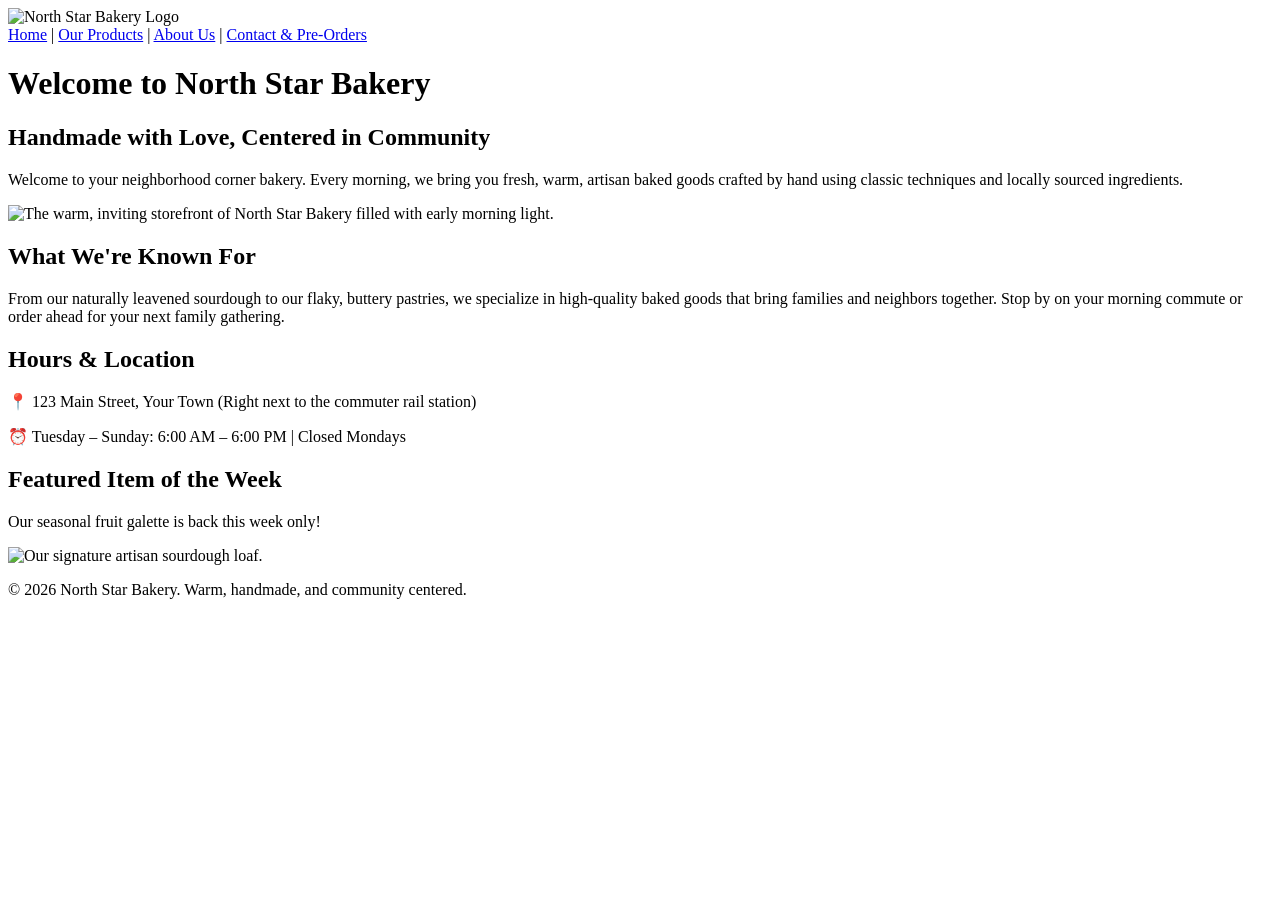
==== index.html @ 9f3b5cca "Fix missing newline at end of index.html" ====
<!DOCTYPE html>
<html lang="en">
<head>
    <meta charset="UTF-8">
    <meta name="viewport" content="width=device-width, initial-scale=1.0">
    <title>North Star Bakery - Home</title>
    <link rel="stylesheet" href="style.css">
</head>
<body>
    <header>
        <img src="assets/images/bakery-logo.png" alt="North Star Bakery Logo">
           <nav>
        <a href="index.html">Home</a> |
        <a href="products.html">Our Products</a> |
        <a href="about.html">About Us</a> |
        <a href="contact.html">Contact & Pre-Orders</a>
    </nav>

    <h1>Welcome to North Star Bakery</h1>
</header>

<main>
    <section>
        <h2>Handmade with Love, Centered in Community</h2>

        <p>
            Welcome to your neighborhood corner bakery. Every morning, we bring you
            fresh, warm, artisan baked goods crafted by hand using classic techniques
            and locally sourced ingredients.
        </p>

        <img
            src="assets/images/bakery-storefront_c.png"
            alt="The warm, inviting storefront of North Star Bakery filled with early morning light."
        >
    </section>

    <section>
        <h2>What We're Known For</h2>

        <p>
            From our naturally leavened sourdough to our flaky, buttery pastries,
            we specialize in high-quality baked goods that bring families and
            neighbors together. Stop by on your morning commute or order ahead
            for your next family gathering.
        </p>
    </section>

    <section>
        <h2>Hours & Location</h2>

        <p>
            📍 123 Main Street, Your Town
            (Right next to the commuter rail station)
        </p>

        <p>
            ⏰ Tuesday – Sunday: 6:00 AM – 6:00 PM | Closed Mondays
        </p>
    </section>

    <section>
        <h2>Featured Item of the Week</h2>

        <p>
            Our seasonal fruit galette is back this week only!
        </p>

        <picture>
            <source
                media="(min-width: 800px)"
                srcset="assets/images/bakery-feature-large_c.png"
            >

            <img
                src="assets/images/bakery-signature-loaf_c.png"
                alt="Our signature artisan sourdough loaf."
            >
        </picture>
    </section>
</main>

<footer>
    <p>
        &copy; 2026 North Star Bakery.
        Warm, handmade, and community centered.
    </p>
</footer>

<script src="script.js"></script>
</body>
</html>
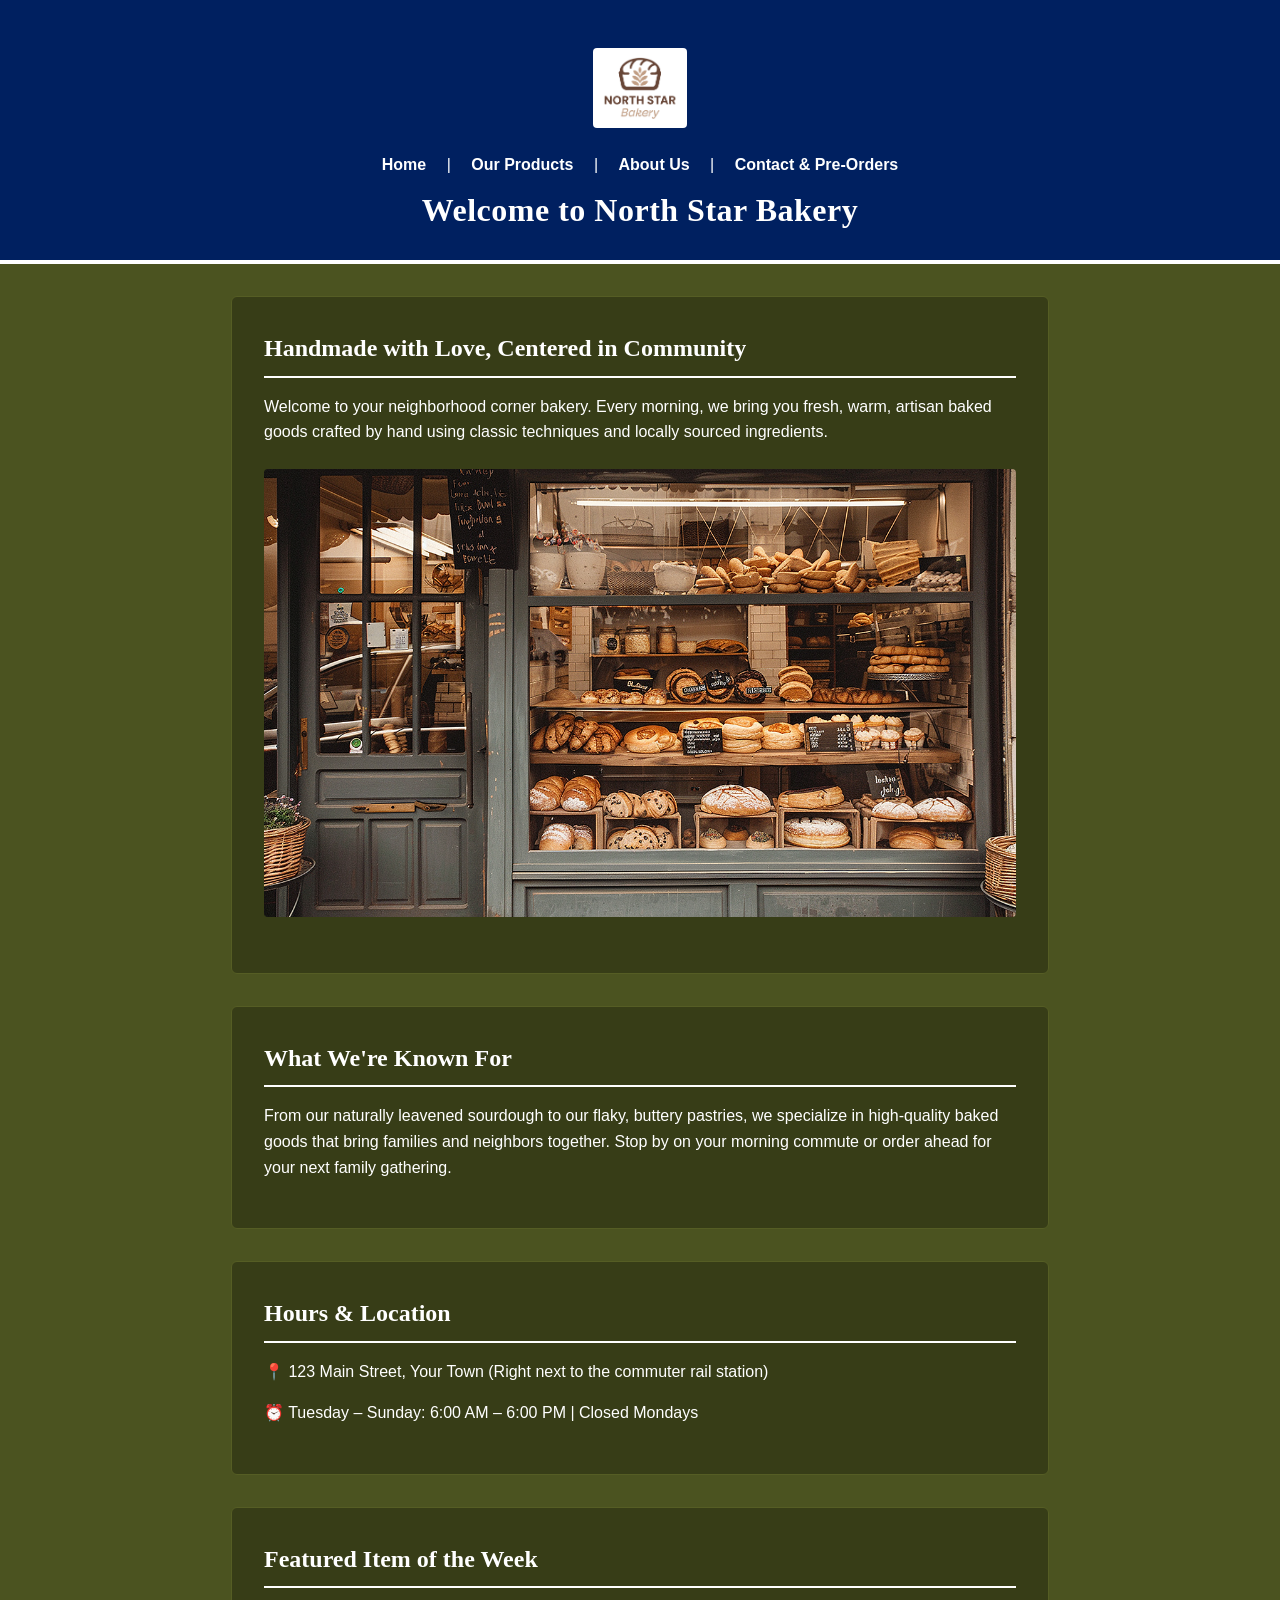
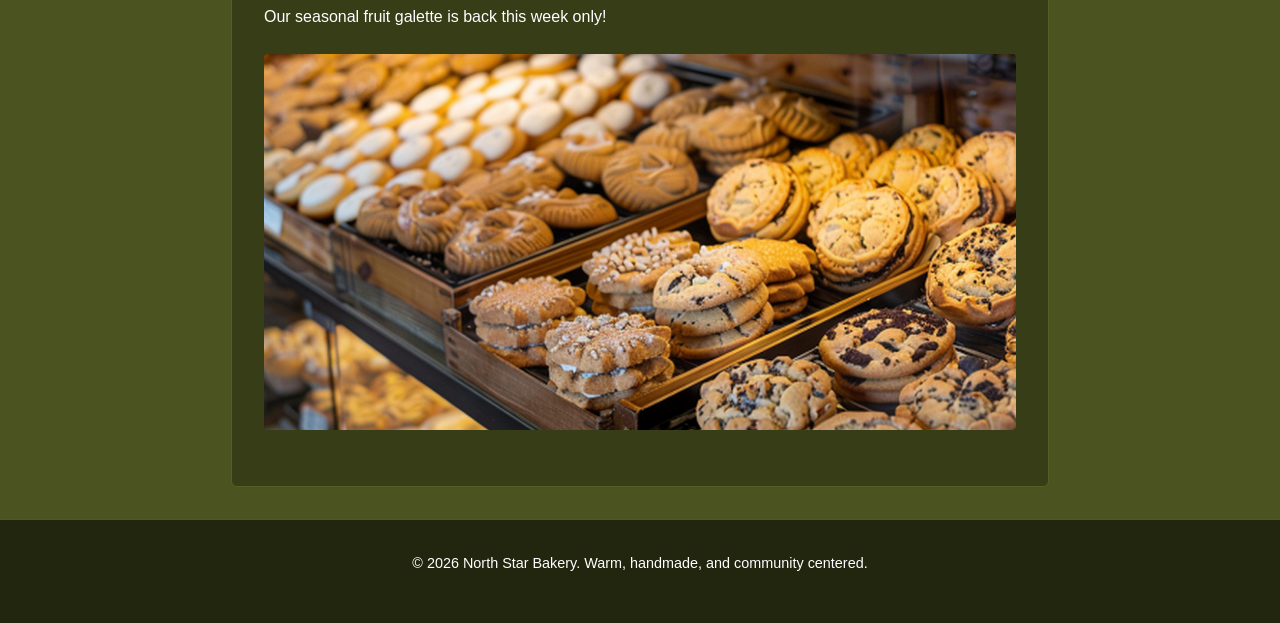
==== commit bbb1cccc: "Update bakery logo image source in index.html" ====
--- a/index.html
+++ b/index.html
@@ -8,7 +8,7 @@
 </head>
 <body>
     <header>
-        <img src="assets/images/bakery-logo.png" alt="North Star Bakery Logo">
+        <img src="assets/images/bakery-logo_c.png" alt="North Star Bakery Logo">
            <nav>
         <a href="index.html">Home</a> |
         <a href="products.html">Our Products</a> |
--- a/style.css
+++ b/style.css
@@ -0,0 +1,235 @@
+/* ==========================================================================
+   1. DESIGN CORE & CONSTANTS (Colors & Typography Rule)
+   ========================================================================== */
+:root {
+    --color-navy: #002060;       /* Primary Accents: Headers & Dominant Branded Elements */
+    --color-od-green: #4b5320;   /* Brand Theme: Main Canvas Background */
+    --color-section-bg: #373d17; /* Contrast Layer: Desaturated darker OD green for readability blocks */
+    --color-text-pure: #ffffff;  /* Primary Text: High-contrast white */
+    
+    --font-heading: 'Georgia', serif;
+    --font-body: 'Segoe UI', -apple-system, BlinkMacSystemFont, Roboto, sans-serif;
+}
+
+/* ==========================================================================
+   2. GLOBAL ELEMENT RESET & SYSTEM BASICS
+   ========================================================================== */
+* {
+    box-sizing: border-box;
+    margin: 0;
+    padding: 0;
+}
+
+body {
+    font-family: var(--font-body);
+    background-color: var(--color-od-green);
+    color: var(--color-text-pure);
+    line-height: 1.6;
+}
+
+/* ==========================================================================
+   3. BRANDED HEADER & GLOBAL NAVIGATION SECTION
+   ========================================================================== */
+header {
+    background-color: var(--color-navy);
+    padding: 1.5rem 1rem;
+    text-align: center;
+    border-bottom: 4px solid var(--color-text-pure);
+}
+
+header img {
+    max-height: 80px;
+    width: auto;
+    margin-bottom: 1rem;
+    display: inline-block;
+}
+
+header h1 {
+    font-family: var(--font-heading);
+    font-size: 2rem;
+    margin-top: 0.5rem;
+    letter-spacing: 0.5px;
+}
+
+nav {
+    margin-bottom: 0.5rem;
+}
+
+nav a {
+    color: var(--color-text-pure);
+    text-decoration: none;
+    font-weight: 600;
+    font-size: 1rem;
+    padding: 0.25rem 0.5rem;
+    margin: 0 0.5rem;
+    transition: opacity 0.2s ease;
+}
+
+nav a:hover, 
+nav a:focus {
+    opacity: 0.8;
+    text-decoration: underline;
+}
+
+/* ==========================================================================
+   4. CONTENT LAYOUT, SECTIONS & STRUCTURE
+   ========================================================================== */
+main {
+    max-width: 850px;
+    margin: 2rem auto;
+    padding: 0 1rem;
+}
+
+section {
+    background-color: var(--color-section-bg);
+    padding: 2rem;
+    margin-bottom: 2rem;
+    border-radius: 6px;
+    border: 1px solid #555d24;
+}
+
+h2 {
+    font-family: var(--font-heading);
+    font-size: 1.5rem;
+    margin-bottom: 1rem;
+    border-bottom: 2px solid var(--color-text-pure);
+    padding-bottom: 0.5rem;
+}
+
+p {
+    margin-bottom: 1rem;
+}
+
+ul {
+    margin-left: 1.5rem;
+    margin-bottom: 1rem;
+}
+
+li {
+    margin-bottom: 0.5rem;
+}
+
+/* ==========================================================================
+   5. RESPONSIVE MEDIA & SEMANTIC FIGURES
+   ========================================================================== */
+img, video {
+    max-width: 100%;
+    height: auto;
+    display: block;
+    margin: 1.5rem auto;
+    border-radius: 4px;
+}
+
+audio {
+    display: block;
+    width: 100%;
+    max-width: 400px;
+    margin: 1.5rem auto;
+}
+
+figure {
+    background-color: rgba(0, 0, 0, 0.15);
+    padding: 1rem;
+    border-radius: 4px;
+    margin: 1.5rem 0;
+    text-align: center;
+}
+
+figure img {
+    margin-top: 0;
+}
+
+figcaption {
+    font-size: 0.9rem;
+    font-style: italic;
+    margin-top: 0.75rem;
+}
+
+/* ==========================================================================
+   6. FORM DESIGN
+   ========================================================================== */
+fieldset {
+    border: 2px solid var(--color-text-pure);
+    border-radius: 6px;
+    padding: 1.5rem;
+    margin-bottom: 1.5rem;
+    background-color: rgba(0, 0, 0, 0.1);
+}
+
+legend {
+    font-family: var(--font-heading);
+    font-weight: bold;
+    font-size: 1.1rem;
+    padding: 0 0.5rem;
+}
+
+.form-group {
+    margin-bottom: 1.25rem;
+}
+
+label {
+    display: block;
+    font-weight: 600;
+    margin-bottom: 0.5rem;
+}
+
+input[type="text"],
+input[type="email"],
+input[type="date"],
+select,
+textarea {
+    width: 100%;
+    padding: 0.75rem;
+    border: 1px solid var(--color-text-pure);
+    border-radius: 4px;
+    font-family: var(--font-body);
+    font-size: 1rem;
+    background-color: #262b10;
+    color: var(--color-text-pure);
+}
+
+input:focus, 
+select:focus, 
+textarea:focus {
+    outline: 3px solid var(--color-navy);
+}
+
+textarea {
+    resize: vertical;
+}
+
+button[type="submit"] {
+    background-color: var(--color-text-pure);
+    color: var(--color-navy);
+    font-family: var(--font-body);
+    font-size: 1rem;
+    font-weight: bold;
+    padding: 0.75rem 2rem;
+    border: none;
+    border-radius: 4px;
+    cursor: pointer;
+    display: inline-block;
+    transition: background-color 0.2s ease, transform 0.1s ease;
+}
+
+button[type="submit"]:hover {
+    background-color: #e2e8f0;
+}
+
+/* ==========================================================================
+   7. GLOBAL FOOTER & MEDIA QUERIES
+   ========================================================================== */
+footer {
+    text-align: center;
+    padding: 2rem 1rem;
+    background-color: #23260f;
+    font-size: 0.9rem;
+    border-top: 1px solid rgba(255, 255, 255, 0.2);
+}
+
+@media screen and (max-width: 600px) {
+    header h1 { font-size: 1.6rem; }
+    nav a { display: inline-block; margin: 0.25rem 0.5rem; }
+    section { padding: 1.25rem; }
+    fieldset { padding: 1rem; }
+}
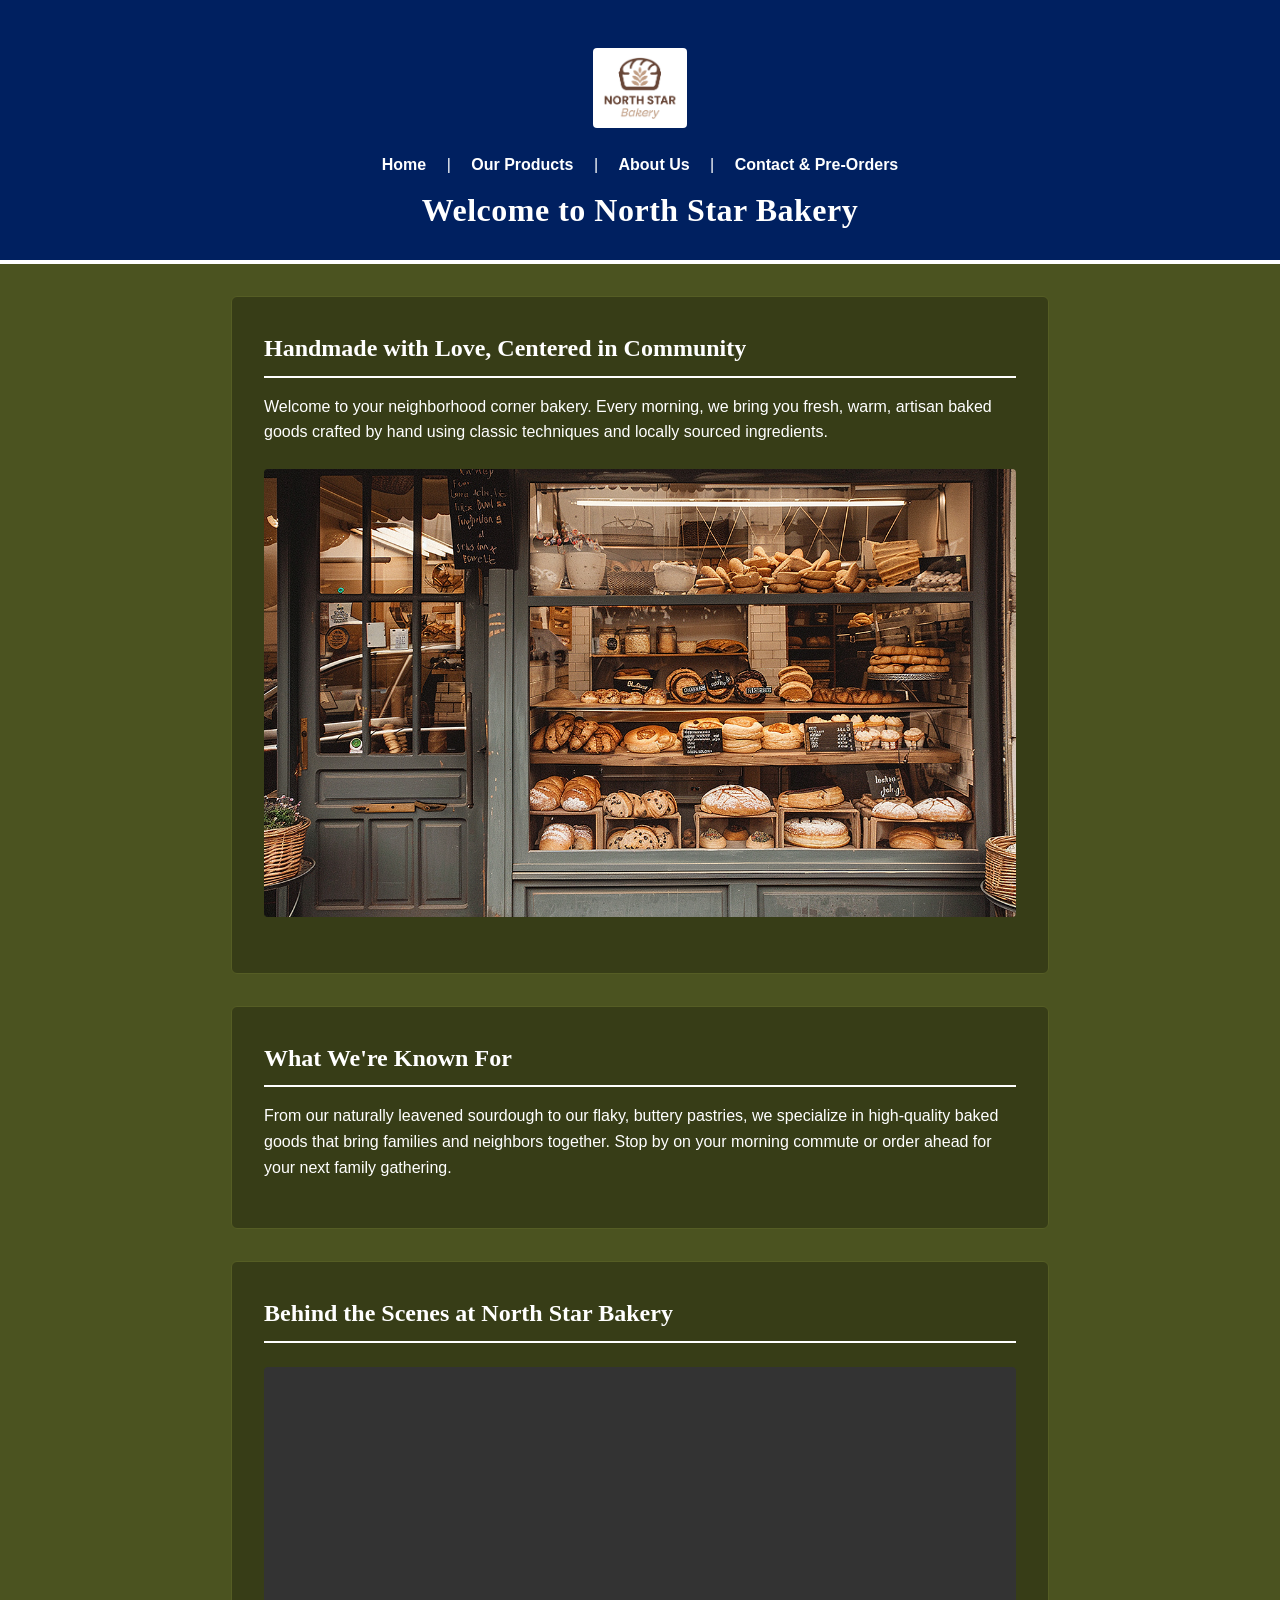
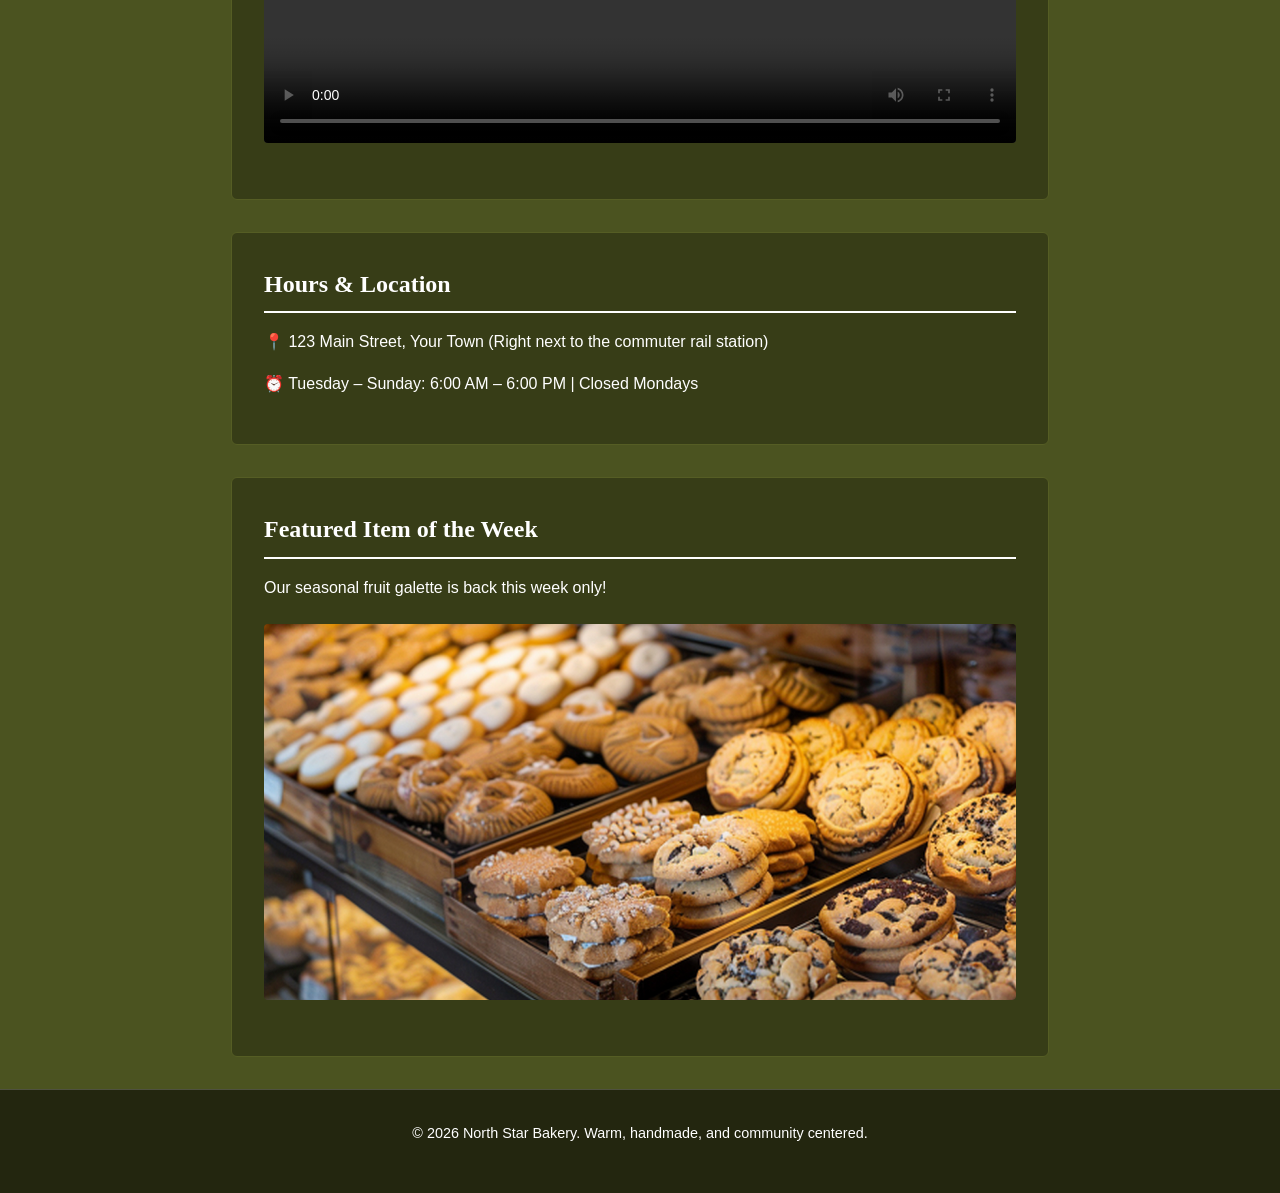
==== commit 996fd826: "Add video and audio elements to index.html Added video and audio sections for bakery behind-the-scen" ====
--- a/index.html
+++ b/index.html
@@ -47,6 +47,31 @@
     </section>
 
     <section>
+    <h2>Behind the Scenes at North Star Bakery</h2>
+
+    <video
+        id="bakeryVideo"
+        controls
+        playsinline
+        width="100%"
+    >
+        <source
+            src="assets/video/bakery-behind-scenes_c.mp4"
+            type="video/mp4"
+        >
+        Your browser does not support the video element.
+    </video>
+
+    <audio id="bakeryAudio">
+        <source
+            src="assets/audio/bakery-welcome-mixed_c.mp3"
+            type="audio/mpeg"
+        >
+        Your browser does not support the audio element.
+    </audio>
+</section>
+    
+    <section>
         <h2>Hours & Location</h2>
 
         <p>
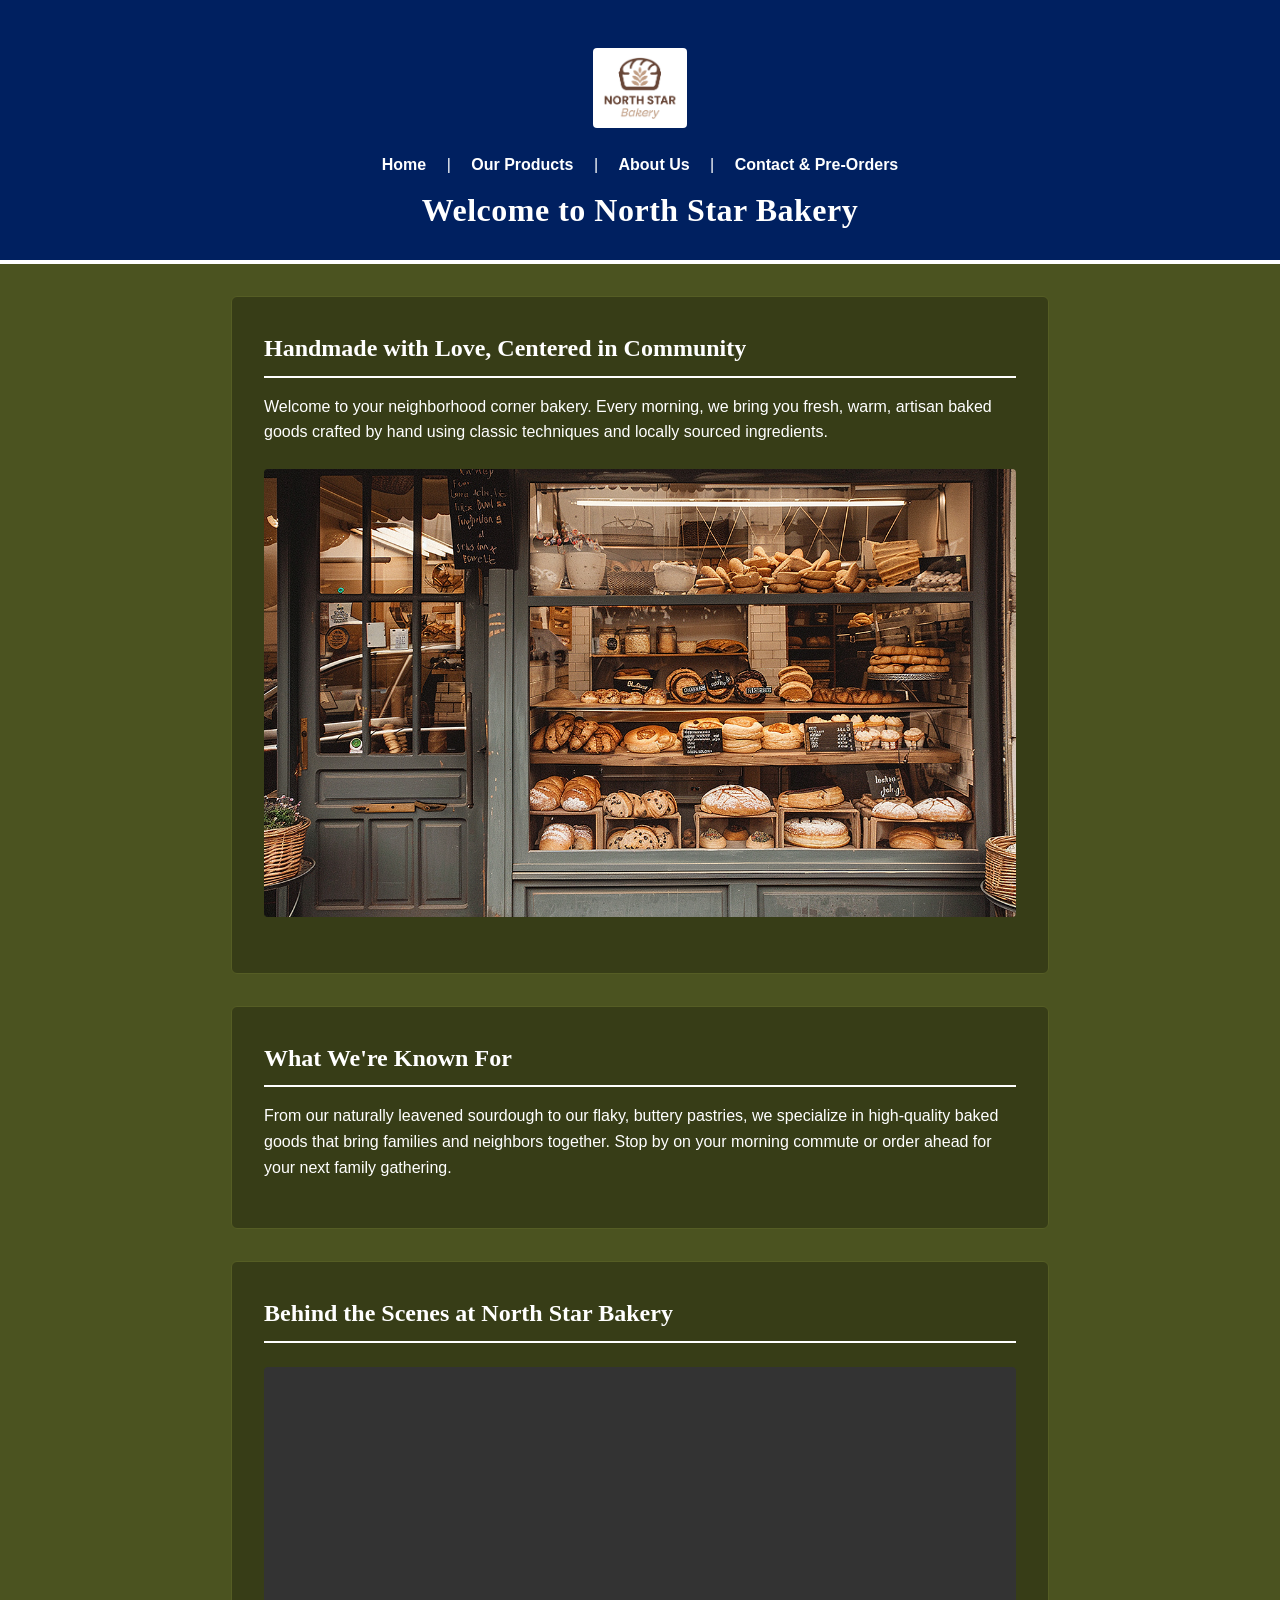
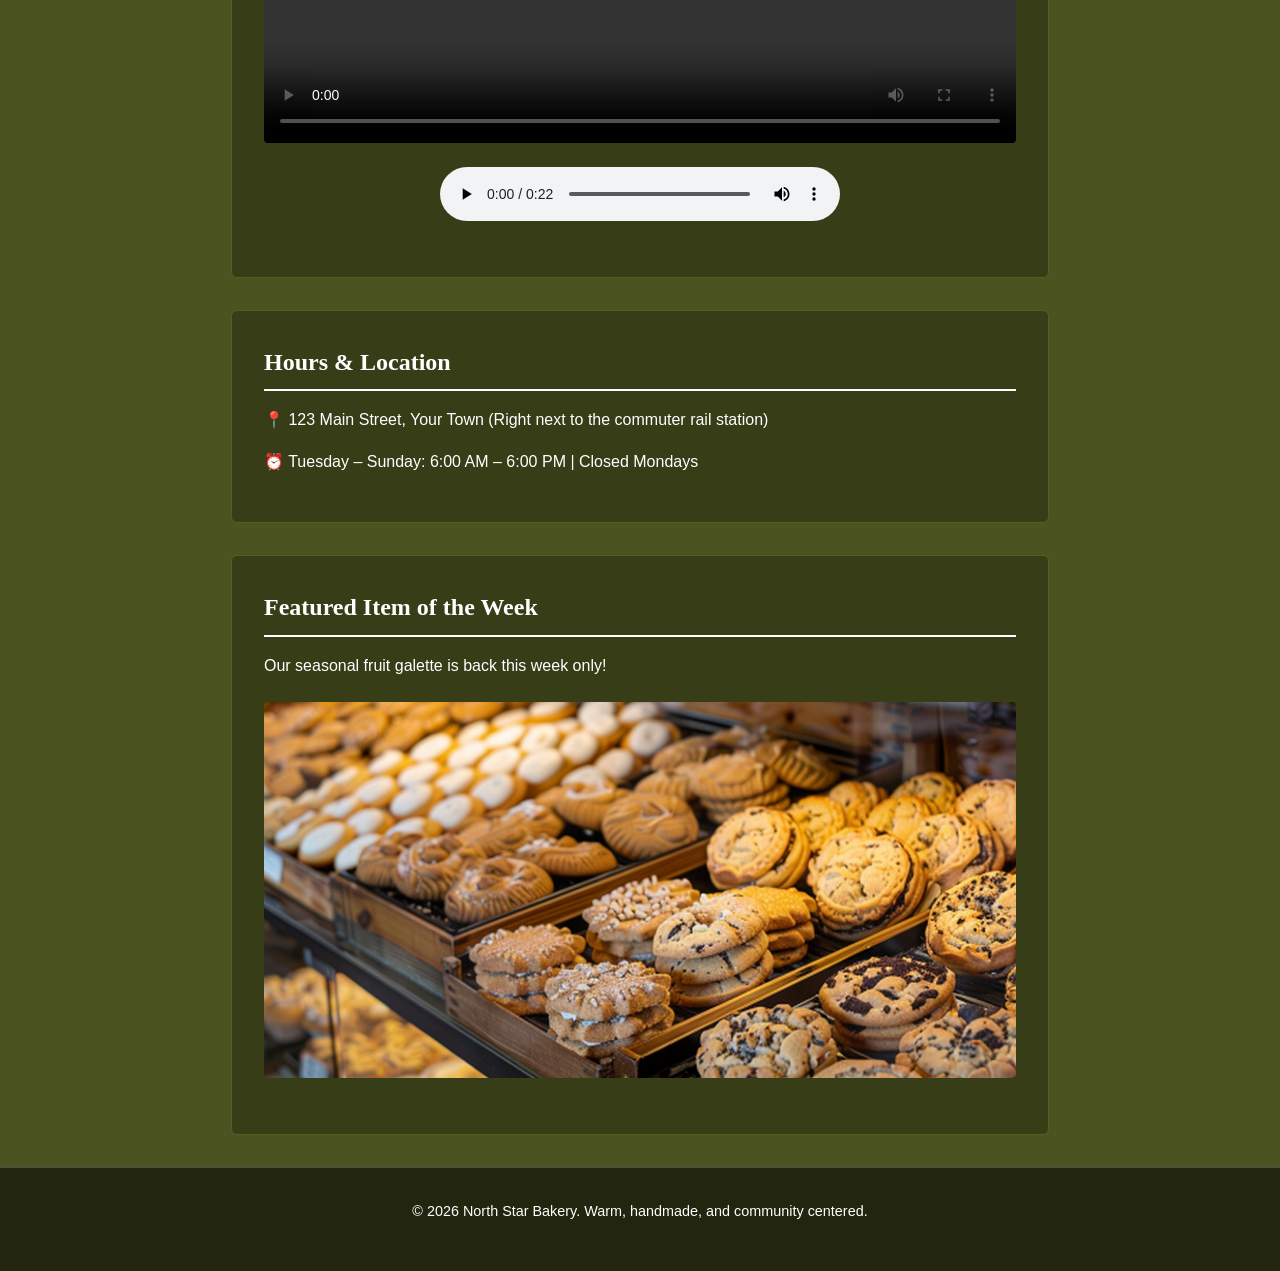
==== commit 87d47332: "Add controls to bakery audio element" ====
--- a/index.html
+++ b/index.html
@@ -62,7 +62,7 @@
         Your browser does not support the video element.
     </video>
 
-    <audio id="bakeryAudio">
+    <audio id="bakeryAudio" controls>
         <source
             src="assets/audio/bakery-welcome-mixed_c.mp3"
             type="audio/mpeg"
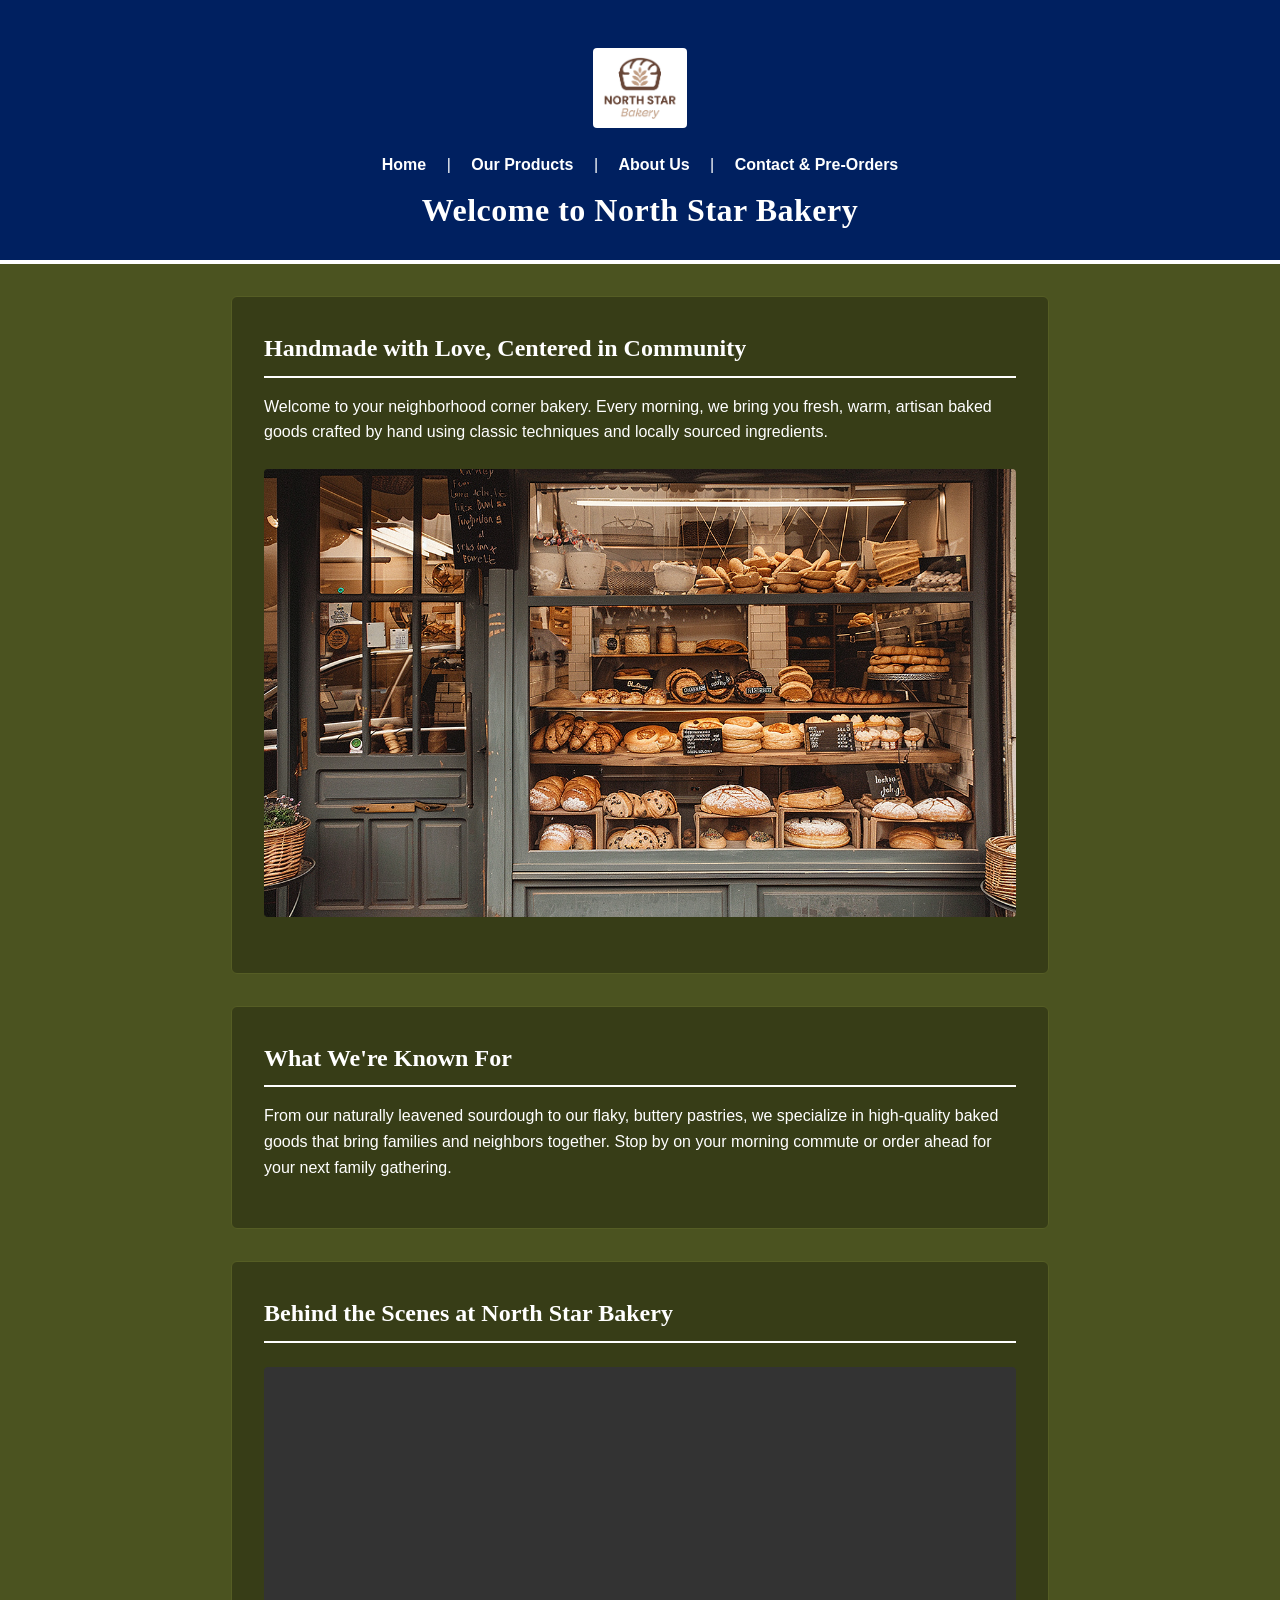
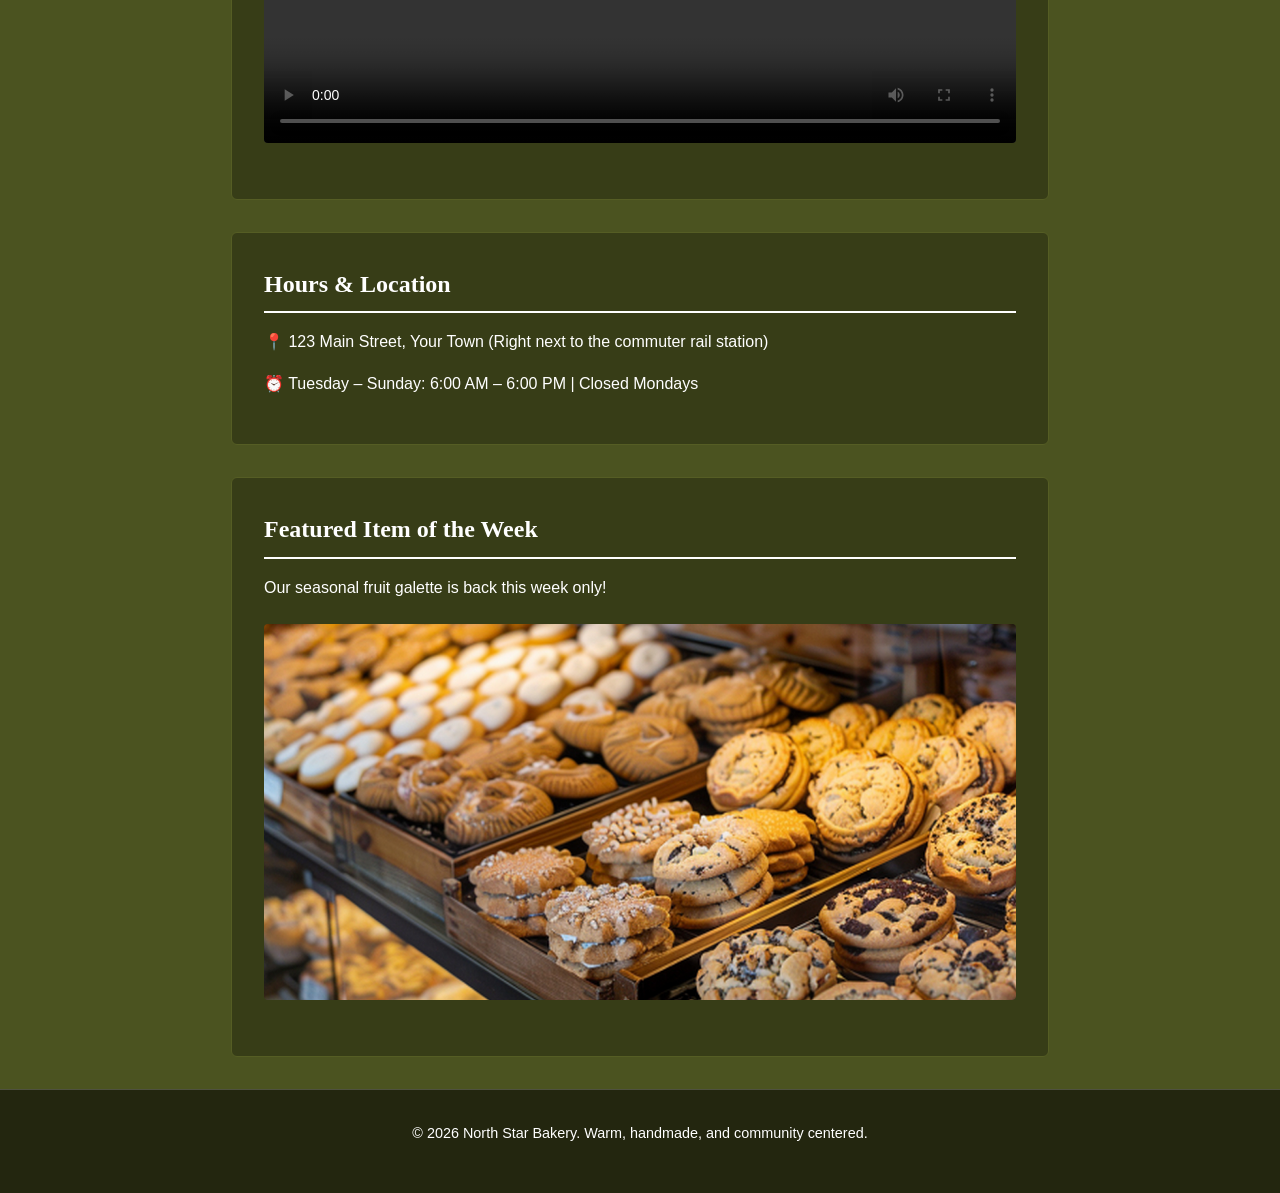
==== commit bc1ef002: "Update bakeryAudio element in index.html Removed controls attribute from bakeryAudio element." ====
--- a/index.html
+++ b/index.html
@@ -62,7 +62,7 @@
         Your browser does not support the video element.
     </video>
 
-    <audio id="bakeryAudio" controls>
+    <audio id="bakeryAudio">
         <source
             src="assets/audio/bakery-welcome-mixed_c.mp3"
             type="audio/mpeg"
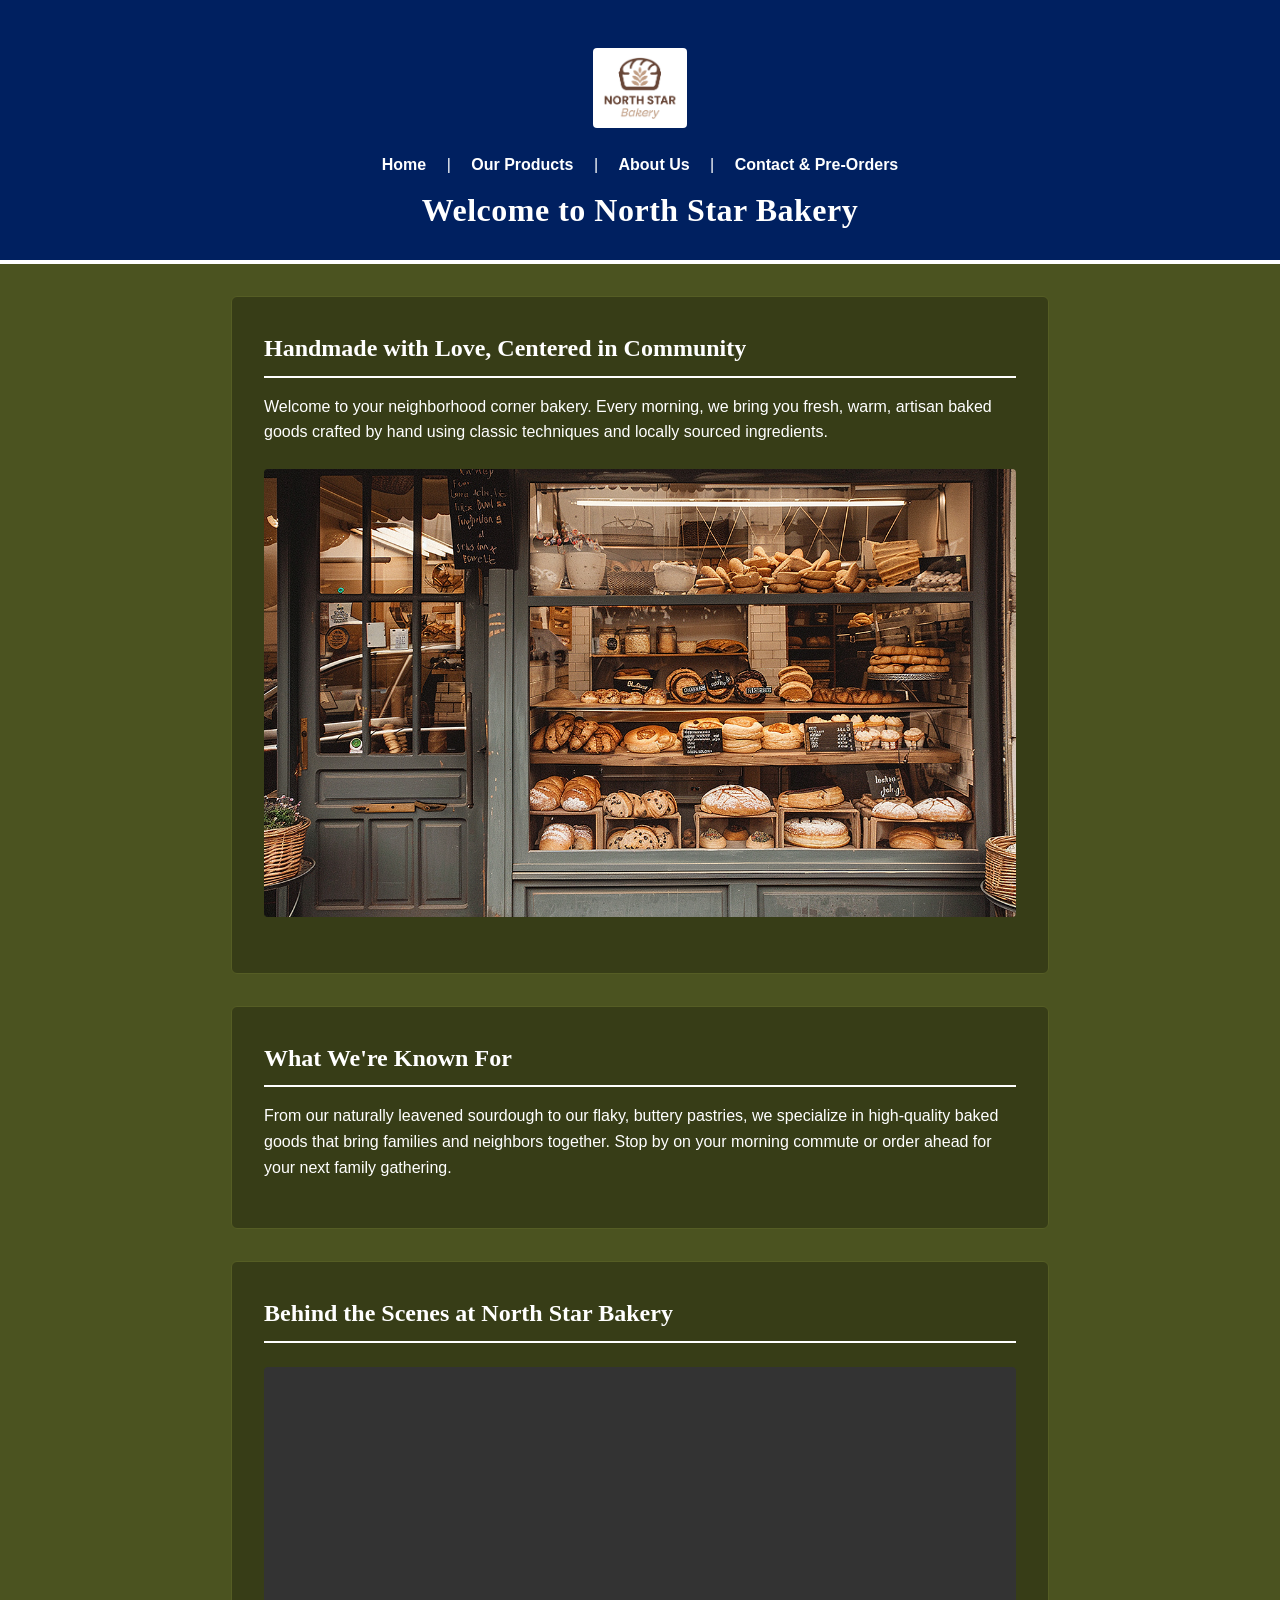
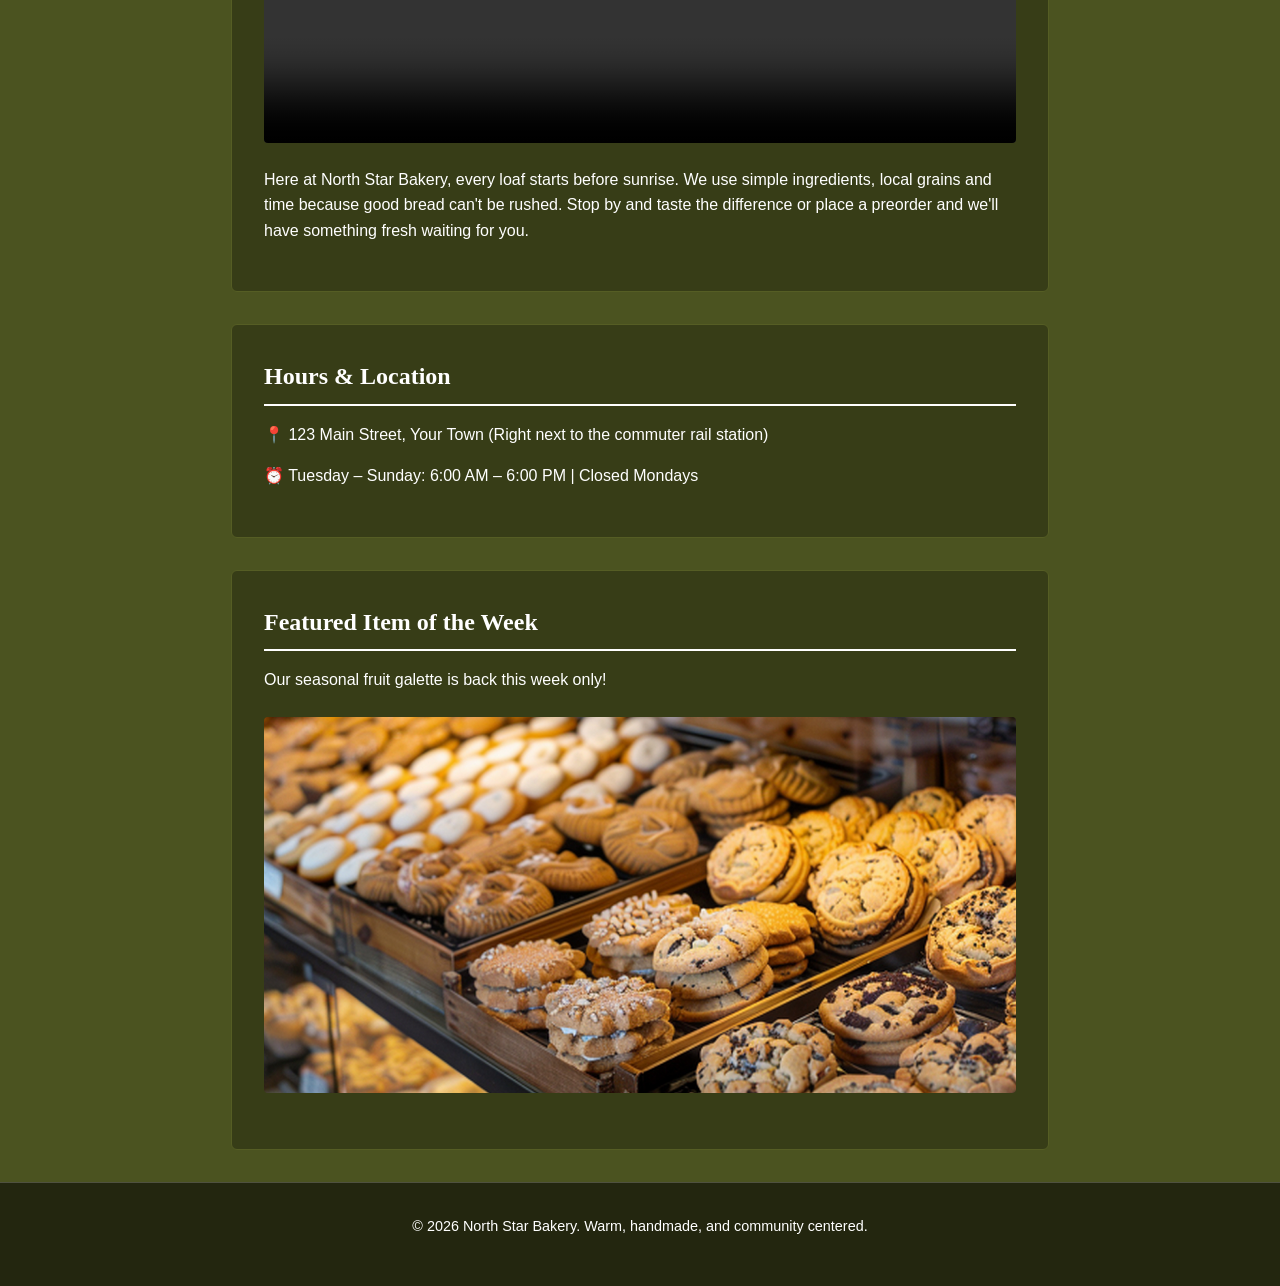
==== commit 80590fa0: "Change video source and add bakery description Updated video source and added bakery description." ====
--- a/index.html
+++ b/index.html
@@ -56,19 +56,19 @@
         width="100%"
     >
         <source
-            src="assets/video/bakery-behind-scenes_c.mp4"
+            src="assets/video/bakery-behind-scenes-audio-caption_c.mp4"
             type="video/mp4"
         >
         Your browser does not support the video element.
     </video>
 
-    <audio id="bakeryAudio">
-        <source
-            src="assets/audio/bakery-welcome-mixed_c.mp3"
-            type="audio/mpeg"
-        >
-        Your browser does not support the audio element.
-    </audio>
+        <p>
+            Here at North Star Bakery, every loaf starts before sunrise. We use
+            simple ingredients, local grains and time because good bread can't be
+            rushed. Stop by and taste the difference or place a preorder and we'll
+            have something fresh waiting for you.
+        </p>
+    
 </section>
     
     <section>
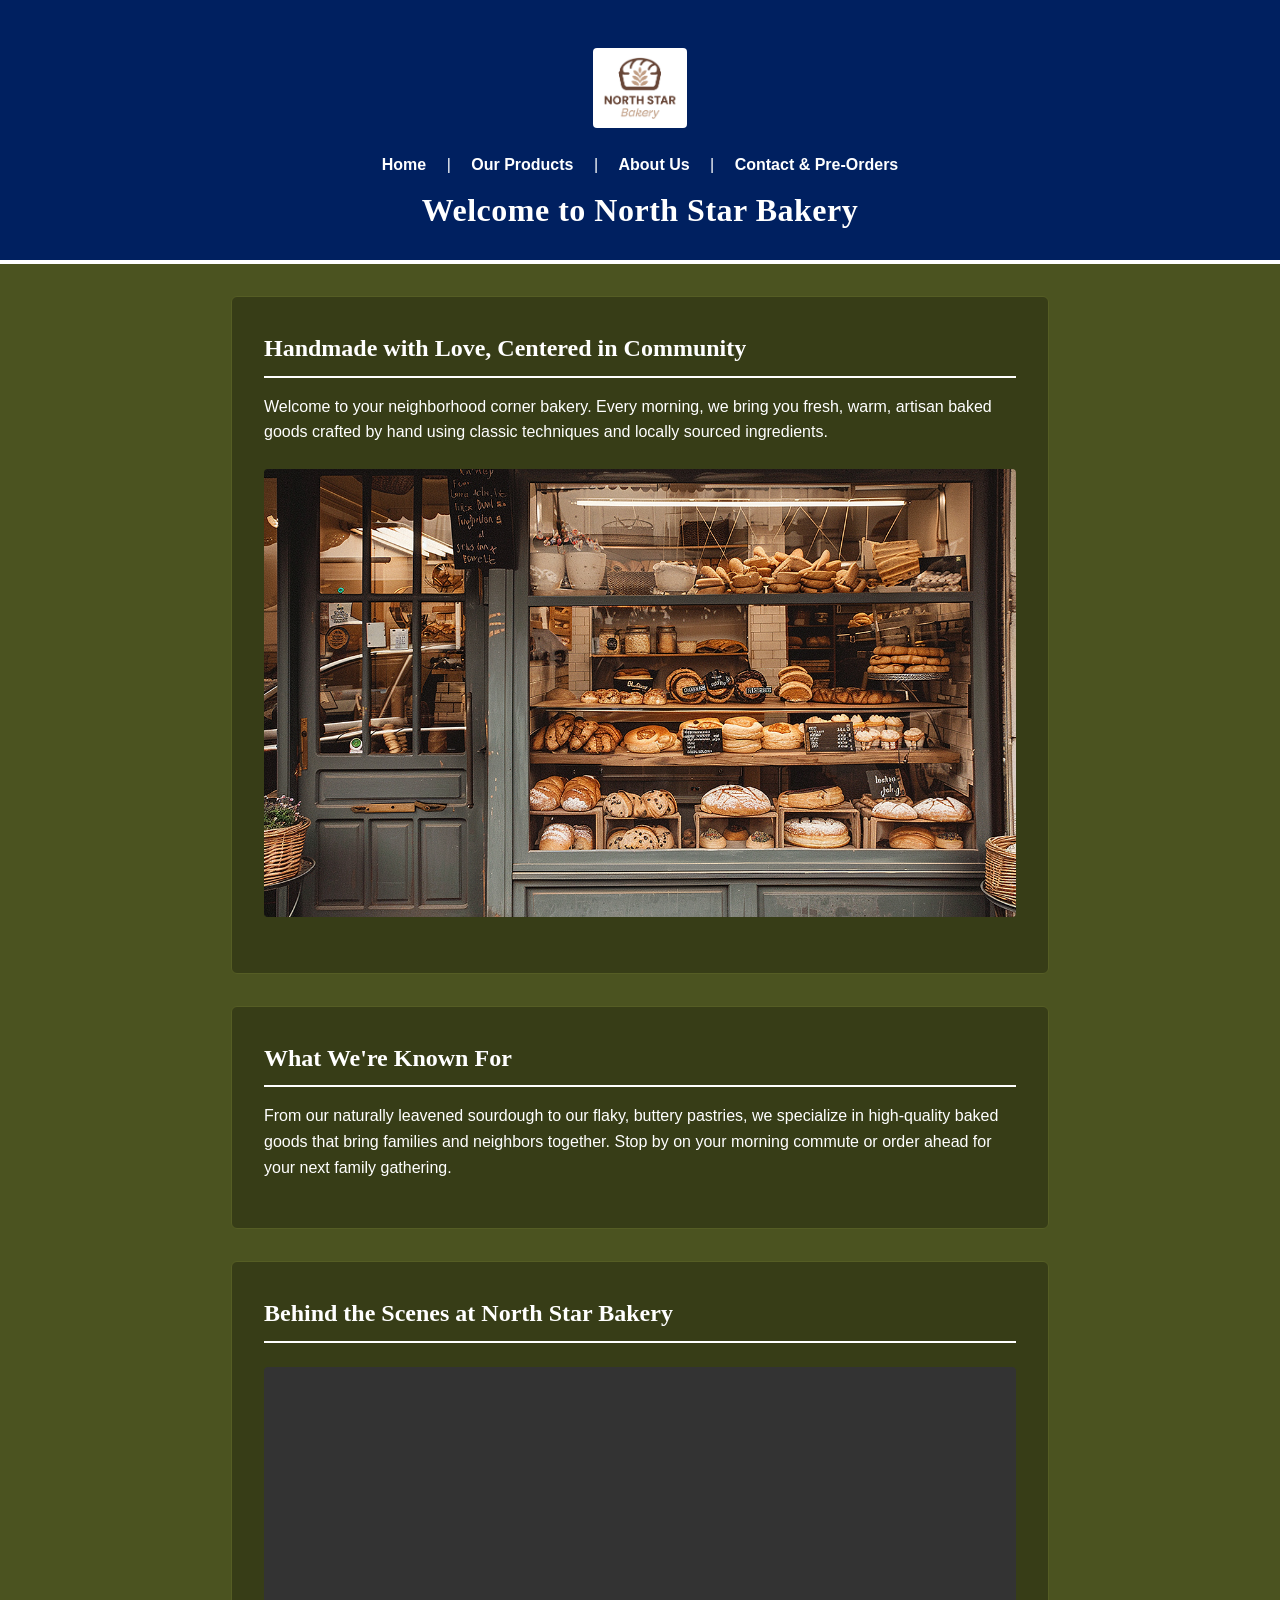
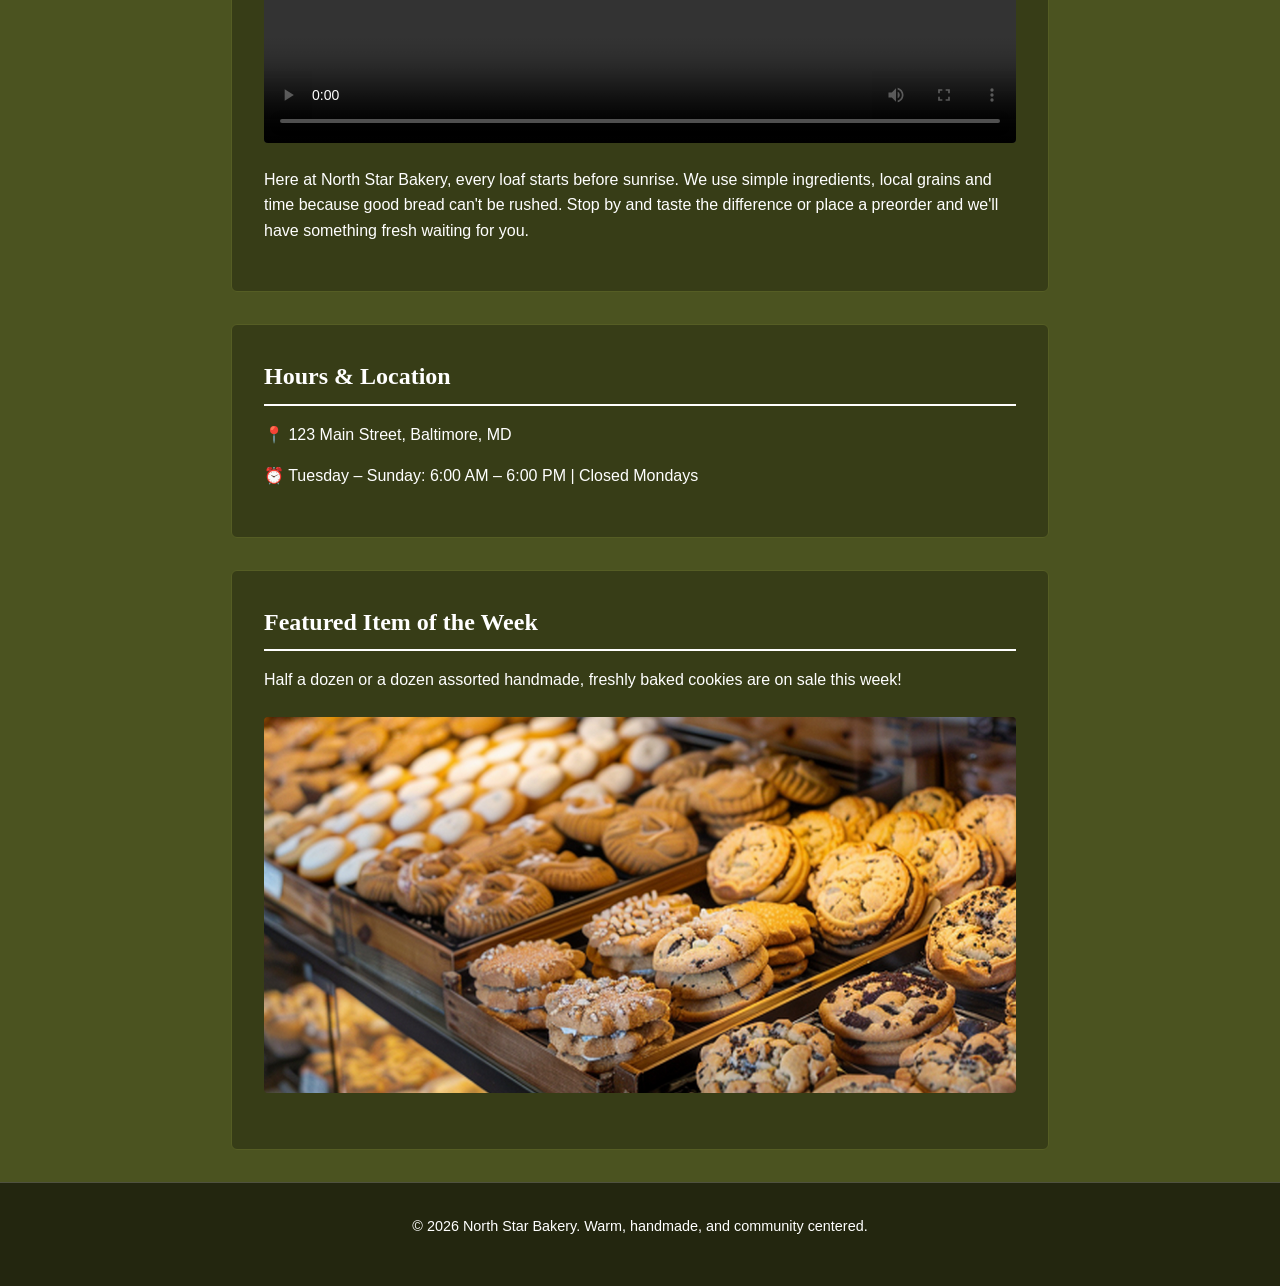
==== commit 5be1e172: "Update location and featured item description" ====
--- a/index.html
+++ b/index.html
@@ -75,8 +75,7 @@
         <h2>Hours & Location</h2>
 
         <p>
-            📍 123 Main Street, Your Town
-            (Right next to the commuter rail station)
+            📍 123 Main Street, Baltimore, MD
         </p>
 
         <p>
@@ -88,7 +87,7 @@
         <h2>Featured Item of the Week</h2>
 
         <p>
-            Our seasonal fruit galette is back this week only!
+            Half a dozen or a dozen assorted handmade, freshly baked cookies are on sale this week!
         </p>
 
         <picture>
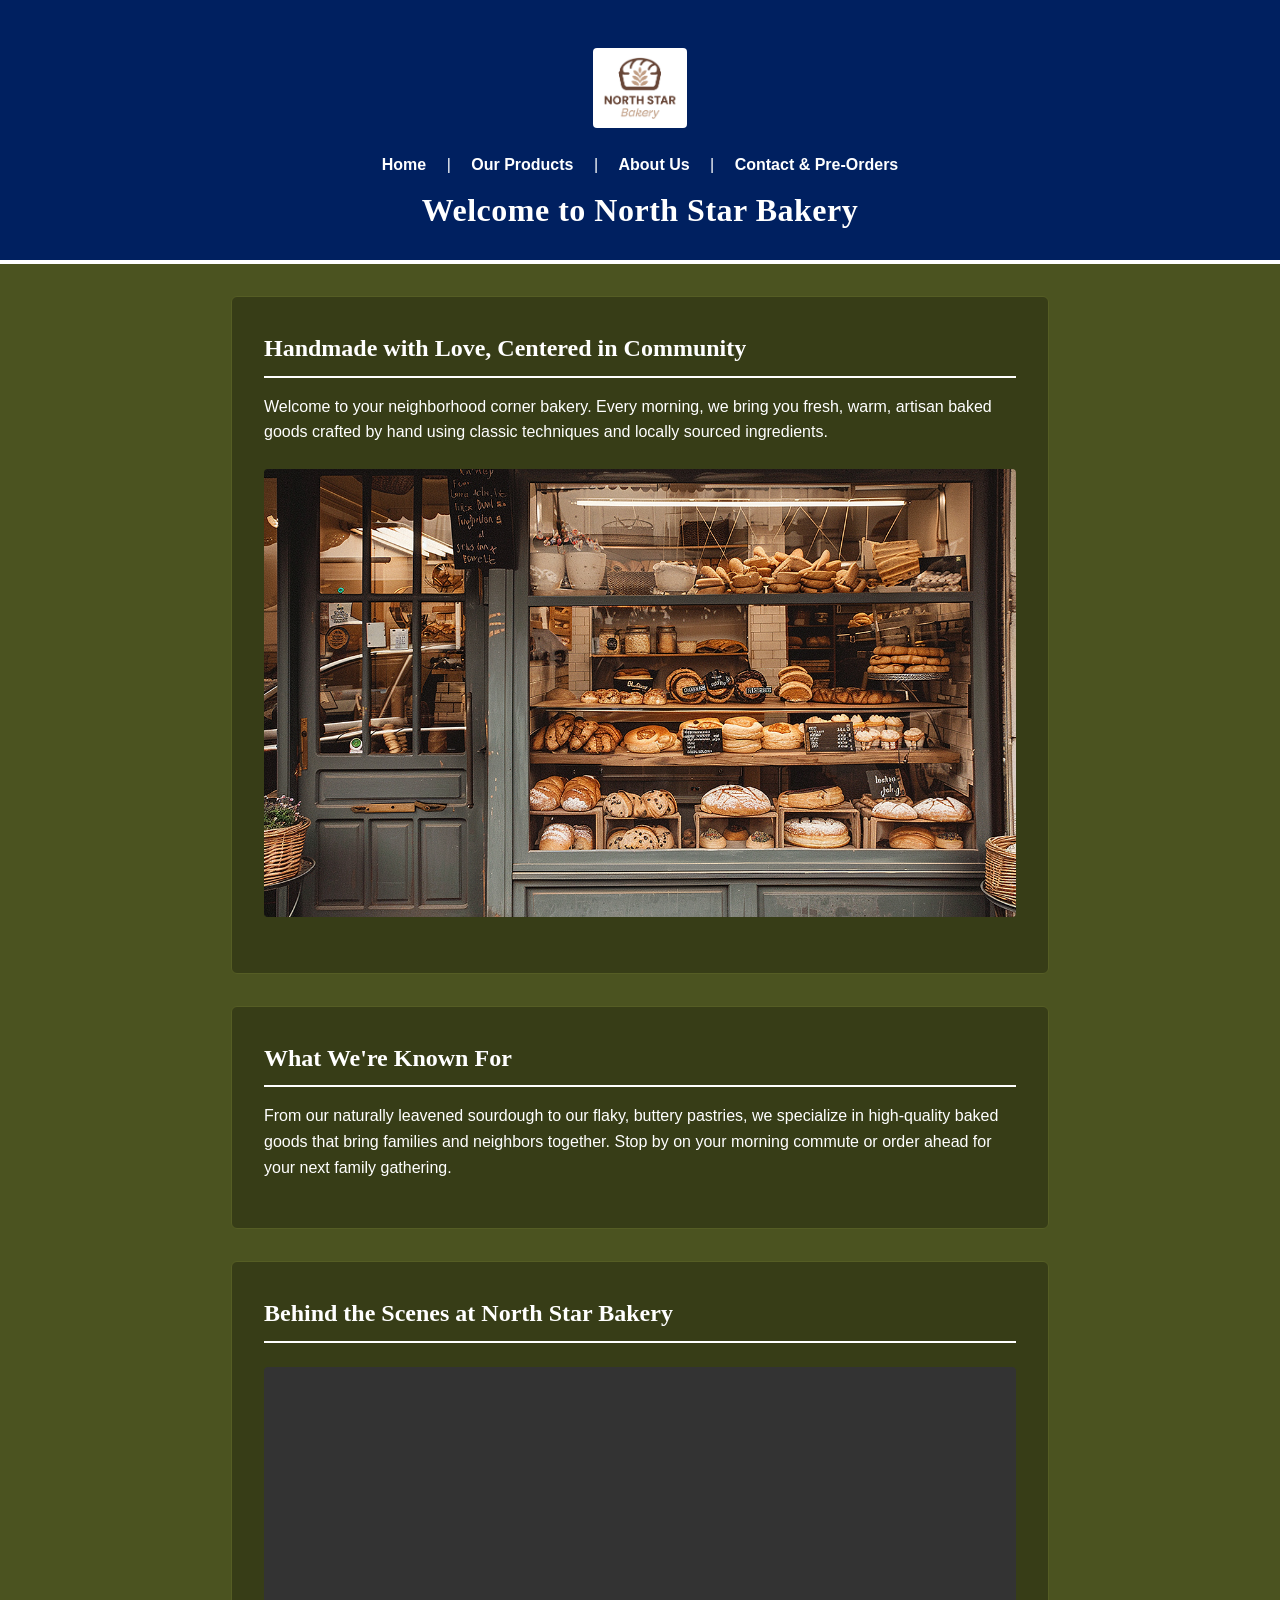
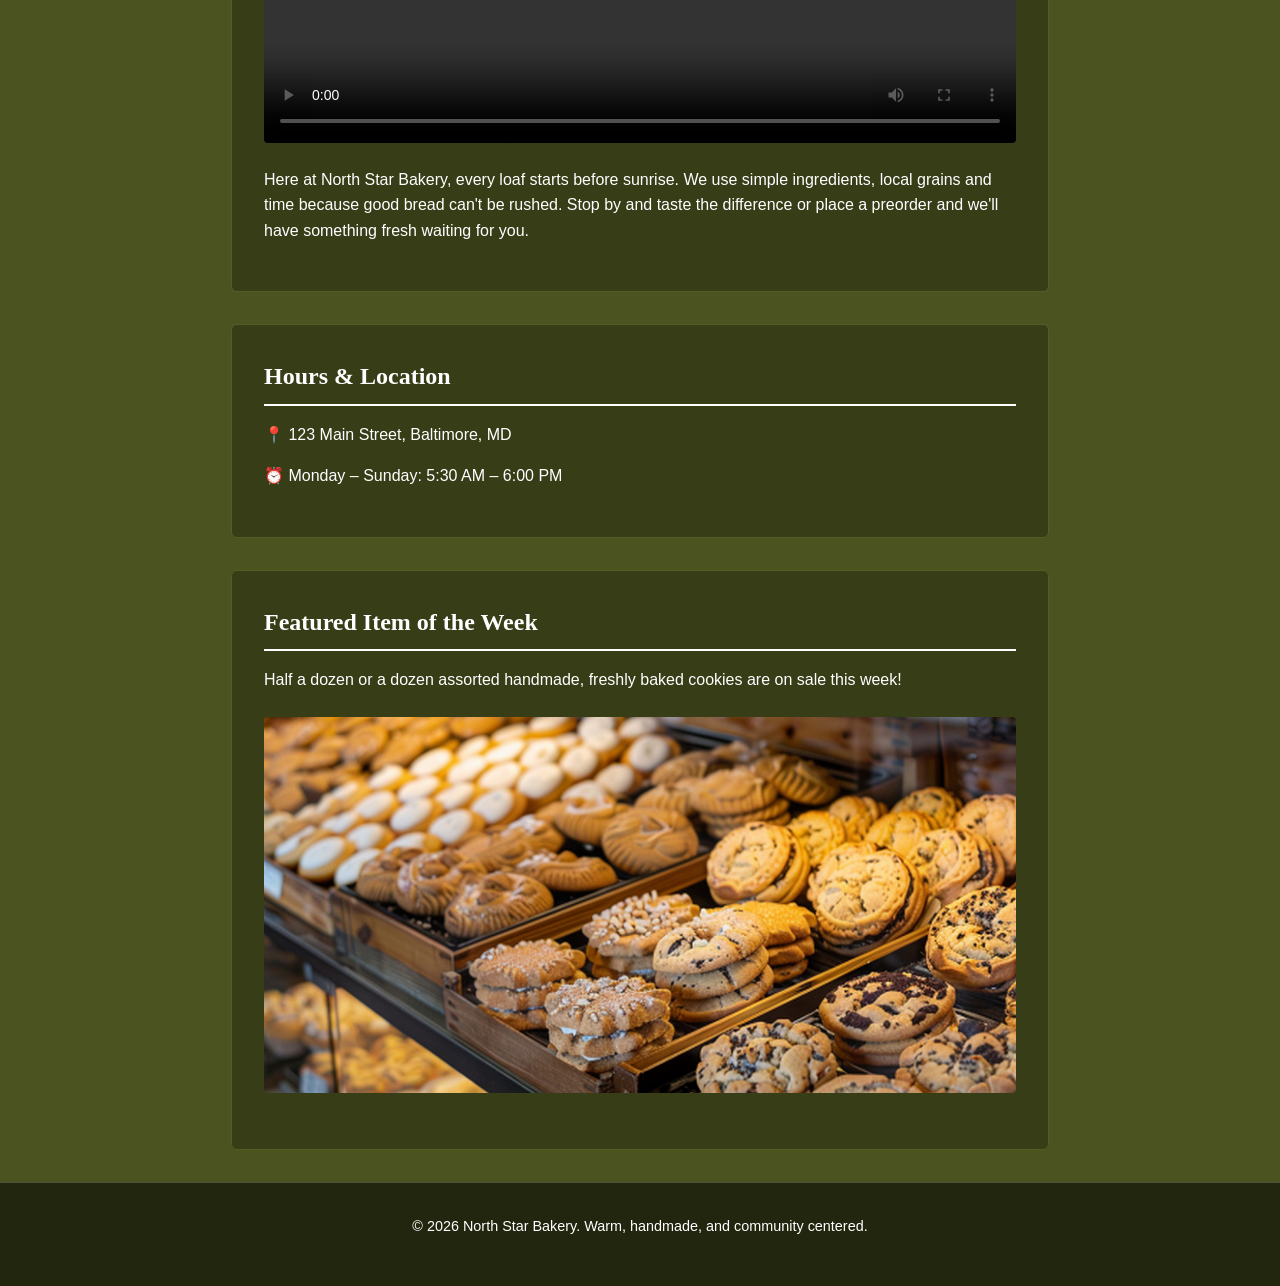
==== commit 14813c88: "Update operating hours in index.html" ====
--- a/index.html
+++ b/index.html
@@ -79,7 +79,7 @@
         </p>
 
         <p>
-            ⏰ Tuesday – Sunday: 6:00 AM – 6:00 PM | Closed Mondays
+            ⏰ Monday – Sunday: 5:30 AM – 6:00 PM
         </p>
     </section>
 
